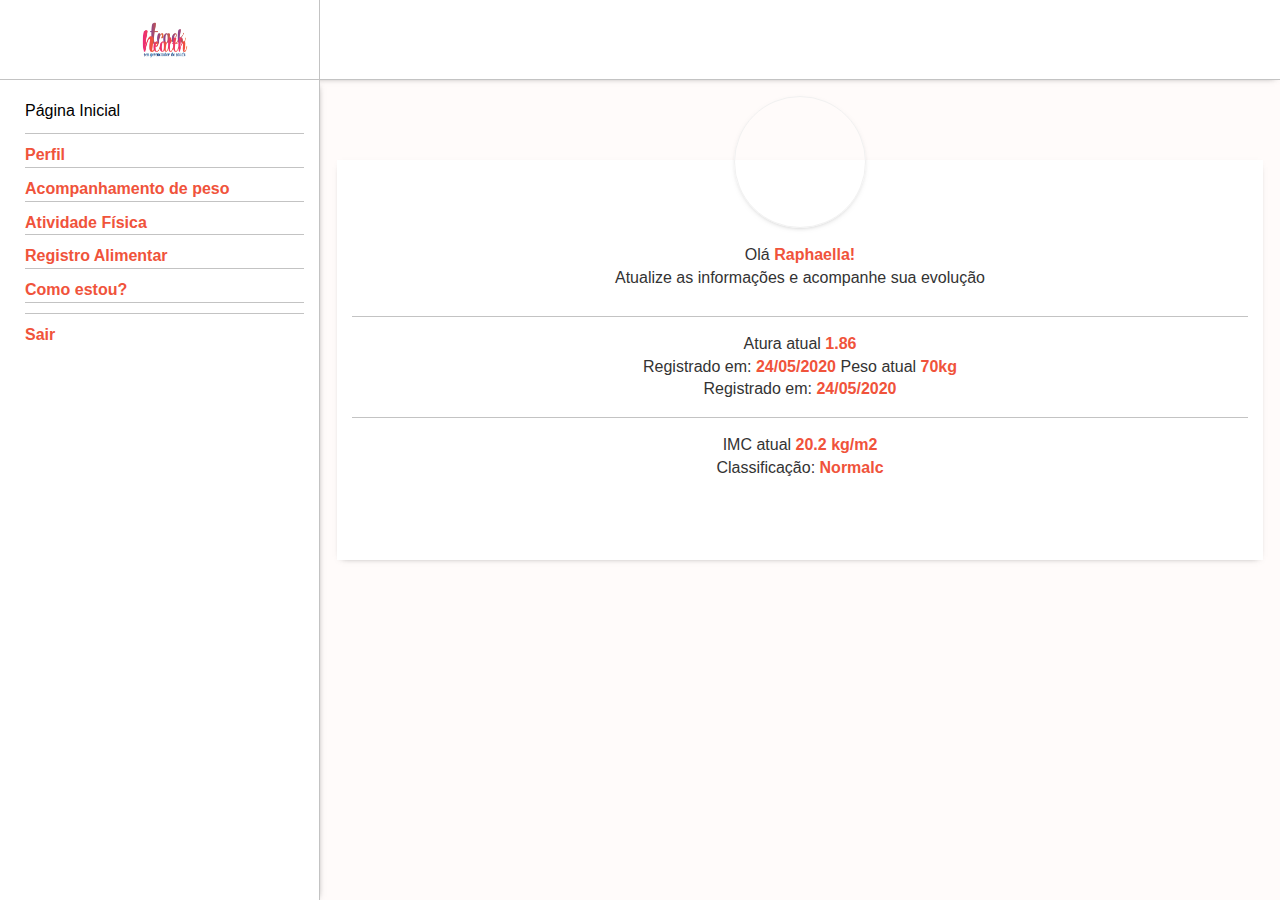
==== dashboard.html @ d5ea865c "Contruir layout das Views" ====
<!DOCTYPE html>
<html>
    <head>
        <title>Health Track</title>
        <meta charset="UTF-8">
        <meta http-equiv="X-UA-Compatible" content="IE-edge">
        <meta name="viewport" content="width=device-width, initial-scale=1.0">
        <link rel="stylesheet" href="/bootstrap/js/jquery.js">
        <link rel="stylesheet" href="/bootstrap/css/bootstrap.css">
        <link rel="stylesheet" href="style.css">
        <link rel="icon" href="/img/healthtrack_logo.png">
    </head>
    <body>
        <article class="container-fluid wrapper">
            <header class="row container--top-bar">
                <div class="col-md-3 box--logo-and-btn-menu">
                    <div class="box--logo-logged-area">
                        <img class="img" src="/img/healthtrack-slogan.png" alt="Logo">
                    </div>
                    
                    <div id="button-menu-mob">
                        <span></span>
                        <span></span>
                        <span></span>
                    </div>
                </div>
            </header>
            <section class="row container--body-page">
                <nav class="col-md-3 box--menu">
                    <ul class="ul--menu">
                        <li class="item-menu">
                            <a href="dashboard.html" title="Home">
                                <span>Página Inicial</span>
                            </a>
                        </li>

                        <li class="drop-item-menu">
                            <span>Perfil</span>
                        </li>

                        
                        <li class="drop-item-menu">
                            <span>Acompanhamento de peso</span>
                        </li>

                        <li class="drop-item-menu">
                            <span>Atividade Física</span>
                        </li>

                        <li class="drop-item-menu">
                            <span>Registro Alimentar</span>
                        </li>
                        
                        <li class="drop-item-menu">
                            <span>Como estou?</span>
                        </li>
                        <li class="item-menu drop-item-menu">
                            
                        <a href="login.html" title="Logout" class="drop-item-menu">
                            <span>Sair</span>
                        </a>
                    </div>
                        </li>
                    </ul>
                </nav>

                <!-- Conteúdo exclusivo de cada página -->
                <div class="col-md-9 box--page-content">
                    <div class="row container--title-page">
                        <div class="col-md-12 box--title-page">
                            <h1>Dashboard</h1>
                        </div>
                    </div>
                    <div class="row container--dashboard-data">
                        <div class="col-md-12 box--dashboard-data">
                            <div class="box--user-photo"></div>
                            <div class="box--user-informations-header">
                                <span>
                                    Olá <strong>Raphaella!</strong><br>
                                    Atualize as informações e acompanhe sua evolução
                                </span>
                            </div>

                            <div class="box--user-informations-line">
                                <span>
                                    Atura atual <strong id="altura">1.86</strong><br>
                                    Registrado em: <strong id="data-altura">24/05/2020</strong>
                                </span>
                                <span>
                                    Peso atual <strong id="peso">70kg</strong><br>
                                    Registrado em: <strong id="data-peso">24/05/2020</strong>
                                </span>
                            </div>

                            <div class="box--user-informations-line">
                                <span>
                                    IMC atual <strong id="imc">20.2 kg/m2</strong><br>
                                    Classificação: <strong id="data-imc">Normalc</strong>
                                </span>
                            </div>
                        </div>
                    </div>
                </div>
            </section>
        </article>
        <script src="js/jquery.js"></script>
        <script src="bootstrap/js/bootstrap.min.js"></script>
    </body>
</html>
---- style.css ----
body {
    background: rgb(255, 251, 250);

}

.form-group label {
    font-size: 14px;
    font-weight: bold;
    color: #F0533B;
}

.form-control {
    height: 40px;
    box-shadow: 0px 2px 7px -5px rgba(0, 0, 0, .6);
}

.form-control::placeholder {
    color: #c3c3c3;
    font-weight: normal;
    font-style: italic;
    opacity: 1;
}

.btn {
    padding: 8px 12px;
}

.btn-success {
    background-color: #F0533B;
    border-color: #F0533B;
}

.btn-success:hover {
    background-color: rgba(240, 83, 59, 0.774);
    border-color: rgba(240, 83, 59, 0.774);
}

.container--top-bar {
    background-color: #fff;
    border-bottom: 1px solid #c3c3c3;
    box-shadow: 0px 2px 7px -5px rgba(0, 0, 0, .6);
    height: 60px;
}

.box--logo-and-btn-menu{
    display: flex;
    align-items: center;
    justify-content: space-between;
    height: 100%;
}

.box--logo-logged-area {
    display: flex;
    align-items: center;
}

.box--logo-logged-area img {
    height: 40px;
    width: 40px;
    margin-left: 10px;
}

.box--logo-logged-area strong {
    color: #F0533B;
    font-size: 16px;
}

.box--top-bar {
    display: none;
}

.container--body-page {
    max-height: calc(100vh - 61px);
    height: calc(100vh - 61px);
    overflow-x: hidden;
    position: relative;
}

.box--menu {
    height: 100%;
    background-color: #fff;
    border-right: 1px solid #c3c3c3;
    box-shadow: 2px 2px 7px -5px rgba(0, 0, 0, .6);
    font-size: 16px;
    font-weight: 100;
    overflow: auto;
    position: relative;
    transition: all 0.5s ease;
    left: 100%;
    position: absolute;
    width: 100%;
    z-index: 10;
}

.box--menu.active {
    left: 0;
}

.box--menu img {
    margin-right: 7px;
}

.box--menu a {
    color: #000000;
    display: flex;
    align-items: center;
}

.box--menu a:hover{
    color: #F0533B;
    text-decoration: underline;
}

.ul--menu {
    list-style: none;
    margin-top: 20px;
    padding-left: 10px;
}

.ul--menu .item-menu, .ul--menu .sub-menu {
    margin-bottom: 10px;
}

.ul--menu .sub-menu {
    list-style: none;
    max-height: 0;
    overflow: hidden;
    transition: .5s all ease;
}

.ul--menu .sub-menu.active {
    height: auto;
    max-height: 88px;
    margin-top: 10px;
}

.ul--menu .drop-item-menu {
    padding-top: 10px;
    border-top: 1px solid #c3c3c3;
    cursor: pointer;
    font-weight: bold;
    color: #F0533B;
}

.ul--menu .item-menu {
    font-weight: 100;
}

#button-menu-mob {
    width: 30px;
    height: 21px;
    position: relative;
    -webkit-transform: rotate(0deg);
    -moz-transform: rotate(0deg);
    -o-transform: rotate(0deg);
    transform: rotate(0deg);
    -webkit-transition: .5s ease-in-out;
    -moz-transition: .5s ease-in-out;
    -o-transition: .5s ease-in-out;
    transition: .5s ease-in-out;
    cursor: pointer
}

#button-menu-mob span {
    display: block;
    position: absolute;
    height: 4px;
    width: 100%;
    background: #F0533B;
    border-radius: 2px;
    opacity: 1;
    left: 0;
    -webkit-transform: rotate(0deg);
    -moz-transform: rotate(0deg);
    -o-transform: rotate(0deg);
    transform: rotate(0deg);
    -webkit-transition: .25s ease-in-out;
    -moz-transition: .25s ease-in-out;
    -o-transition: .25s ease-in-out;
    transition: .25s ease-in-out
}

#button-menu-mob span:nth-child(1) {
    top: 0px
}

#button-menu-mob span:nth-child(2) {
    top: 9px
}

#button-menu-mob span:nth-child(3) {
    top: 18px
}

#button-menu-mob.active span:nth-child(1) {
    top: 11px;
    -webkit-transform: rotate(135deg);
    -moz-transform: rotate(135deg);
    -o-transform: rotate(135deg);
    transform: rotate(135deg)
}

#button-menu-mob.active span:nth-child(2) {
    opacity: 0;
    left: -20px
}

#button-menu-mob.active span:nth-child(3) {
    top: 11px;
    -webkit-transform: rotate(-135deg);
    -moz-transform: rotate(-135deg);
    -o-transform: rotate(-135deg);
    transform: rotate(-135deg)
}

.container--title-page {
    padding: 30px 0px;
    display: flex;
    align-items: center;
    justify-content: center;
    background-color: #fff;
    margin-top: 16px;
    box-shadow: 0px 2px 7px -5px rgba(0, 0, 0, .6);
    border-bottom: 1px solid #c3c3c3;
    text-align: center;
}

.box--title-page h1 {
    font-size: 20px;
    color: #F0533B;
    margin: 0;
}

.box--page-content {
    padding-bottom: 16px;
}

.table--list th {
    color: #F0533B;
}

.table--list.table th, .table--list.table td {
    vertical-align: middle;
    text-align: center;
}

.table--list .btn--action {
    margin-right: 7px;
    cursor: pointer;
}

.table--list .btn--action img {
    width: 20px;
}

.table--list .btn--action:last-child {
    margin-right: 0px;
}

@media (min-width: 992px){
    .box--top-bar {
        height: 100%;
        display: flex;
        align-items: center;
        display: flex;
    }

    .box--photo-user a {
        display: flex;
        align-items: center;
        cursor: pointer;
    }

    .box--photo-user a img{
        height: 55px;
        width: 55px;
        border-radius: 55px;
        background-position: bottom;
        background-repeat: no-repeat;
        background-size: 100%;
        border: 1px solid #c3c3c3;
        margin-right: 10px;
    }
    
    .box--photo-user a strong {
        font-size: 18px;
        color: #F0533B;
    }

    .container--top-bar {
        height: 80px;
    }

    .box--logo-and-btn-menu{
        justify-content: center;
        border-right: 1px solid #c3c3c3;
        cursor: pointer;
    }

    .box--logo-logged-area {
        justify-content: center;
    }

    .box--logo-logged-area img {
        height: 50px;
        width: 50px;
    }

    .box--logo-logged-area strong {
        font-size: 18px;
    }

    .box--action-logout a {
        display: flex;
        align-items: center;
        justify-content: center;
        cursor: pointer;
        color: #000000;
    }

    .box--action-logout a:hover{
        color: #F0533B;
        text-decoration: underline;
    }
    
    .box--action-logout a img {
        width: 24px;
        margin-right: 10px;
    }

    .container--body-page {
        max-height: calc(100vh - 80px);
        height: calc(100vh - 80px);
    }

    .box--menu {
        left: 0;
        position: unset;
        width: 25%;
        z-index: 10;
    }

    #button-menu-mob {
        display: none;
    }

    .box--page-content {
        padding: 0 32px;
    }
}

.container--logo {
    margin-top: 45px;
}

.box--logo {
    display: flex;
    flex-direction: column;
    justify-content: center;
    align-items: center;
}

.box--logo h1 {
    font-size: 18px;
    color: #F0533B;
    font-weight: bold;
}

.link--remind-password {
    width: 100%;
    display: flex;
    justify-content: flex-end;
    padding: 5px;
    position: relative;
    color: #F0533B;
    text-decoration: underline;
}

.btn {
    width: 100%;
}

.box--create-account span {
    padding: 30px 0 15px 0;
    color: #F0533B;
    text-align: center;
    position: relative;
    display: flex;
    justify-content: center;
}

.btn-entrar {
    margin-top: 20px;
}

.container--title-page{
    display: none;
}

.container--dashboard-data {
    margin-top: calc(16px + 64px);
    background-color: #fff;
    box-shadow: 0px 2px 7px -5px rgba(0, 0, 0, .6);
    font-size: 16px;
    font-weight: 100;
    min-height: 400px;
}

.box--user-photo {
    width: 132px;
    height: 132px;
    border-radius: 132px;
    box-shadow: 0px 2px 7px -5px rgba(0, 0, 0, .6);
    border: 1px solid #f1f1f1;
    background-repeat: no-repeat;
    background-size: 100%;
    background-position: bottom;
    background-image: url(Raphaella1.jpg);
    margin: 0 auto;
    margin-top: -64px;
}

.box--user-informations-header {
    text-align: center;
    padding-top: 16px;
    padding-bottom: 10px;
}

.container--dashboard-data strong {
    color: #F0533B;
}

.box--user-informations-line {
    text-align: center;
    margin-top: 16px;
    padding-top: 16px;
    border-top: 1px solid #c3c3c3;
}

.container--logo {
    margin-top: 45px;
}

.box--logo {
    display: flex;
    flex-direction: column;
    justify-content: center;
    align-items: center;
}

.box--logo h1 {
    font-size: 18px;
    color: #F0533B;
    font-weight: bold;
}

.btn {
    margin-top: 20px;
    width: 100%;
}

.box--remind-password span {
    padding: 20px 0 20px 0;
    color: #F0533B;
    text-align: center;
    position: relative;
    width: 100%;
    display: block;
}

.img{
    width: 200px;
    height: 200px;
}
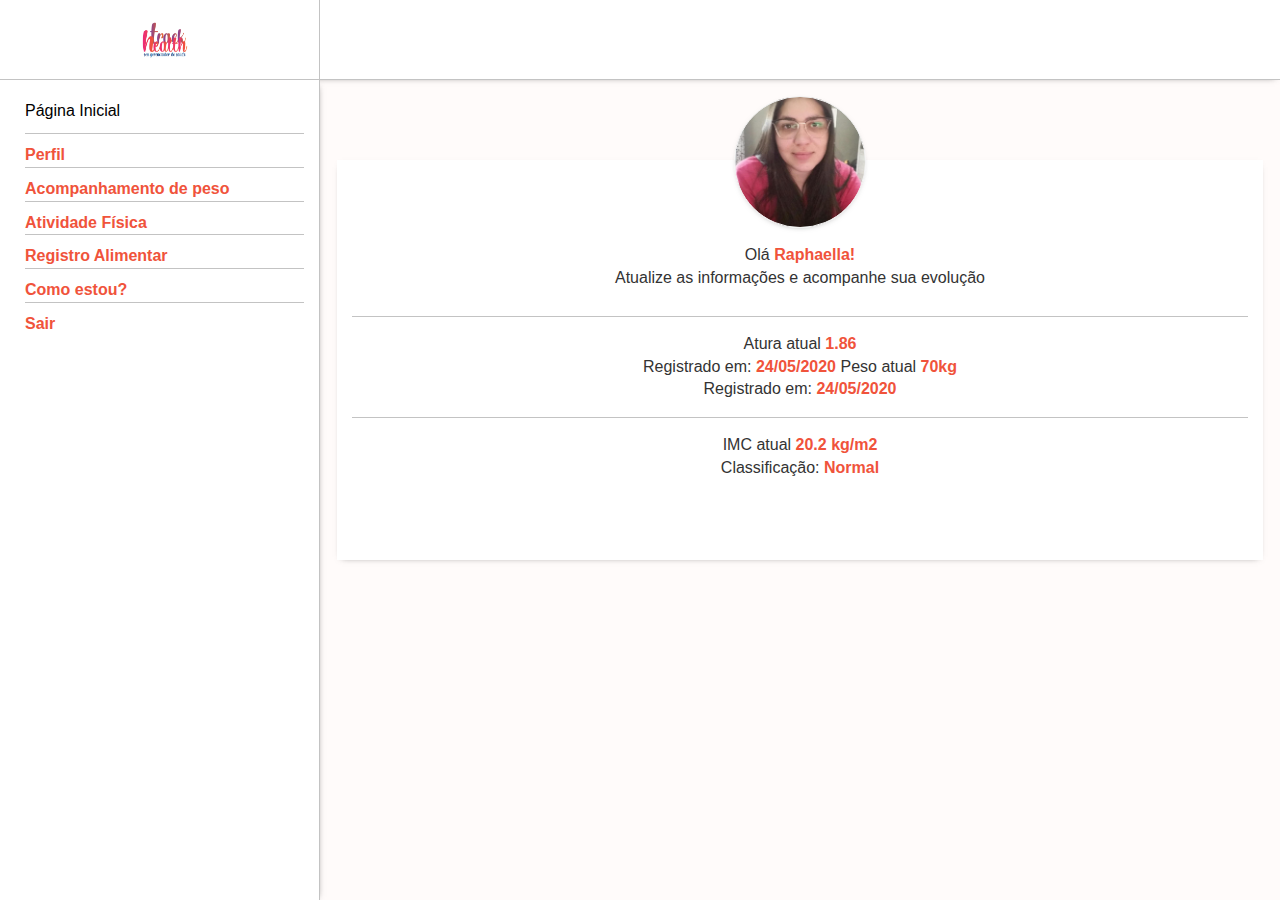
==== commit d985d331: "Ajustar informações do dashboard" ====
--- a/dashboard.html
+++ b/dashboard.html
@@ -54,7 +54,6 @@
                         <li class="drop-item-menu">
                             <span>Como estou?</span>
                         </li>
-                        <li class="item-menu drop-item-menu">
                             
                         <a href="login.html" title="Logout" class="drop-item-menu">
                             <span>Sair</span>
@@ -95,7 +94,7 @@
                             <div class="box--user-informations-line">
                                 <span>
                                     IMC atual <strong id="imc">20.2 kg/m2</strong><br>
-                                    Classificação: <strong id="data-imc">Normalc</strong>
+                                    Classificação: <strong id="data-imc">Normal</strong>
                                 </span>
                             </div>
                         </div>
--- a/style.css
+++ b/style.css
@@ -415,7 +415,7 @@
     background-repeat: no-repeat;
     background-size: 100%;
     background-position: bottom;
-    background-image: url(Raphaella1.jpg);
+    background-image: url(/img/Raphaella1.jpg);
     margin: 0 auto;
     margin-top: -64px;
 }
@@ -471,7 +471,4 @@
 .img{
     width: 200px;
     height: 200px;
-}
-
-
-
+}